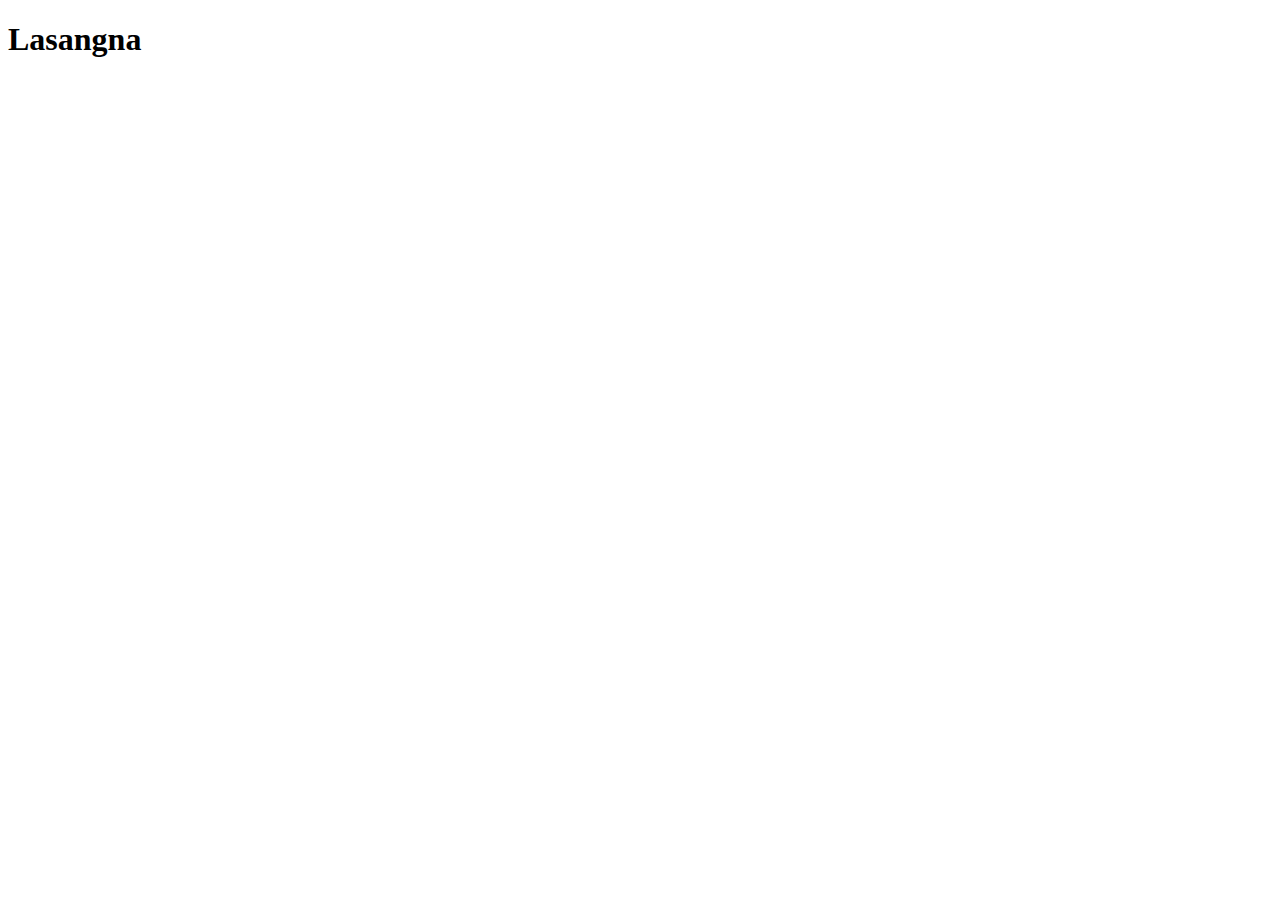
==== main-recipes/lasagna.html @ 4bcf3913 "Added main-recipes directory" ====
<!DOCTYPE html>
<html lang="en">
<head>
    <meta charset="UTF-8">
    <meta http-equiv="X-UA-Compatible" content="IE=edge">
    <meta name="viewport" content="width=device-width, initial-scale=1.0">
    <title>Document</title>
</head>
<body>
    <h1> Lasangna</h1>
</body>
</html>
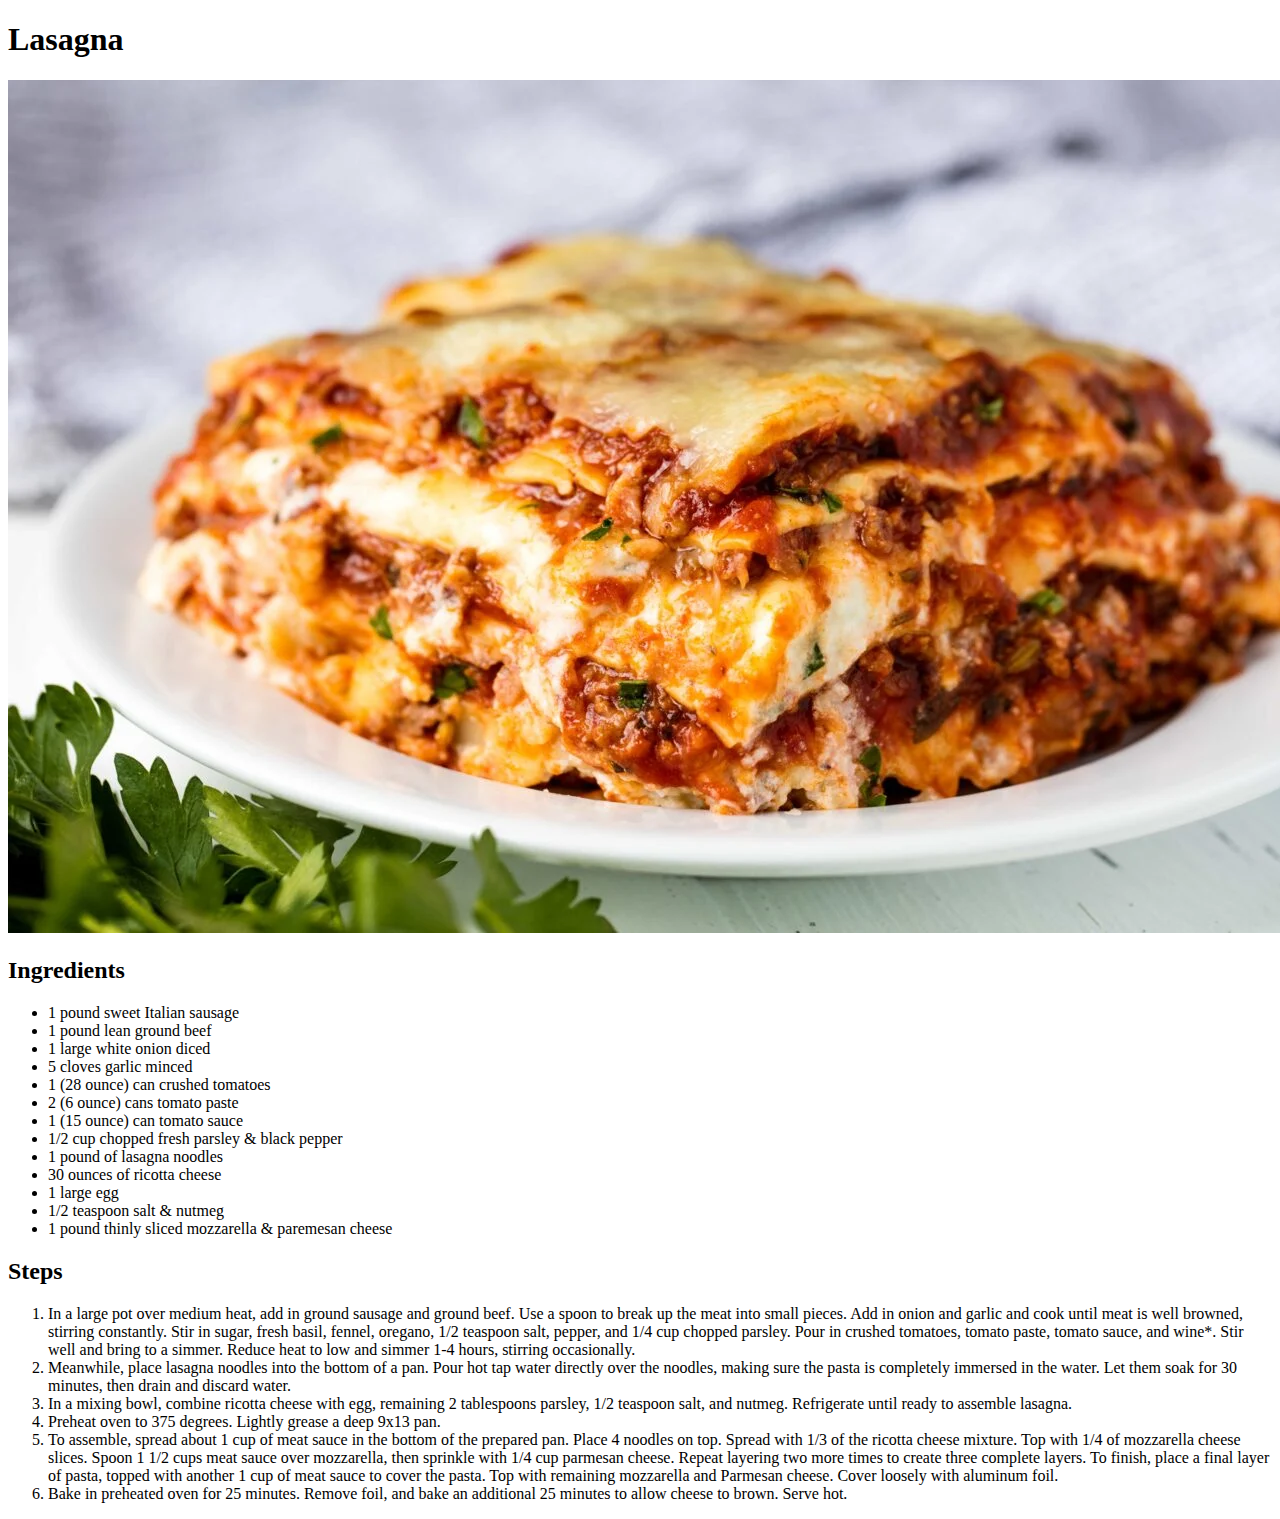
==== commit bdae8002: "Added 1st recipe: Lasagna" ====
--- a/main-recipes/lasagna.html
+++ b/main-recipes/lasagna.html
@@ -7,6 +7,36 @@
     <title>Document</title>
 </head>
 <body>
-    <h1> Lasangna</h1>
+    <h1> Lasagna</h1>
+
+    <img src="../images/lasagna.jpeg" alt="Image of Lasagna on white plate"> <! Image with alt attribute>
+
+    <h2> Ingredients</h2>
+    <ul> <! Unordered List of ingredients = Bullet points>
+        <li> 1 pound sweet Italian sausage </li>
+        <li> 1 pound lean ground beef </li>
+        <li> 1 large white onion diced</li>
+        <li> 5 cloves garlic minced </li>
+        <li> 1 (28 ounce) can crushed tomatoes </li>
+        <li> 2 (6 ounce) cans tomato paste </li>
+        <li> 1 (15 ounce) can tomato sauce</li>
+        <li> 1/2 cup chopped fresh parsley & black pepper</li>
+        <li> 1 pound of lasagna noodles</li>
+        <li> 30 ounces of ricotta cheese</li>
+        <li> 1 large egg</li>
+        <li> 1/2 teaspoon salt & nutmeg</li>
+        <li> 1 pound thinly sliced mozzarella & paremesan cheese</li>
+    </ul>
+
+    <h2> Steps</h2>
+    <ol> <! Ordered Lists of Steps: Numeric>
+        <li>In a large pot over medium heat, add in ground sausage and ground beef. Use a spoon to break up the meat into small pieces. Add in onion and garlic and cook until meat is well browned, stirring constantly. Stir in sugar, fresh basil, fennel, oregano, 1/2 teaspoon salt, pepper, and 1/4 cup chopped parsley. Pour in crushed tomatoes, tomato paste, tomato sauce, and wine*. Stir well and bring to a simmer. Reduce heat to low and simmer 1-4 hours, stirring occasionally.</li>
+        <li>Meanwhile, place lasagna noodles into the bottom of a pan. Pour hot tap water directly over the noodles, making sure the pasta is completely immersed in the water. Let them soak for 30 minutes, then drain and discard water. </li>
+        <li>In a mixing bowl, combine ricotta cheese with egg, remaining 2 tablespoons parsley, 1/2 teaspoon salt, and nutmeg. Refrigerate until ready to assemble lasagna. </li>
+        <li> Preheat oven to 375 degrees. Lightly grease a deep 9x13 pan. </li>
+        <li> To assemble, spread about 1 cup of meat sauce in the bottom of the prepared pan. Place 4 noodles on top. Spread with 1/3 of the ricotta cheese mixture. Top with 1/4 of mozzarella cheese slices. Spoon 1 1/2 cups meat sauce over mozzarella, then sprinkle with 1/4 cup parmesan cheese. Repeat layering two more times to create three complete layers. To finish, place a final layer of pasta, topped with another 1 cup of meat sauce to cover the pasta. Top with remaining mozzarella and Parmesan cheese. Cover loosely with aluminum foil.</li>
+        <li> Bake in preheated oven for 25 minutes. Remove foil, and bake an additional 25 minutes to allow cheese to brown. Serve hot.</li>
+    </ol>
+
 </body>
 </html>